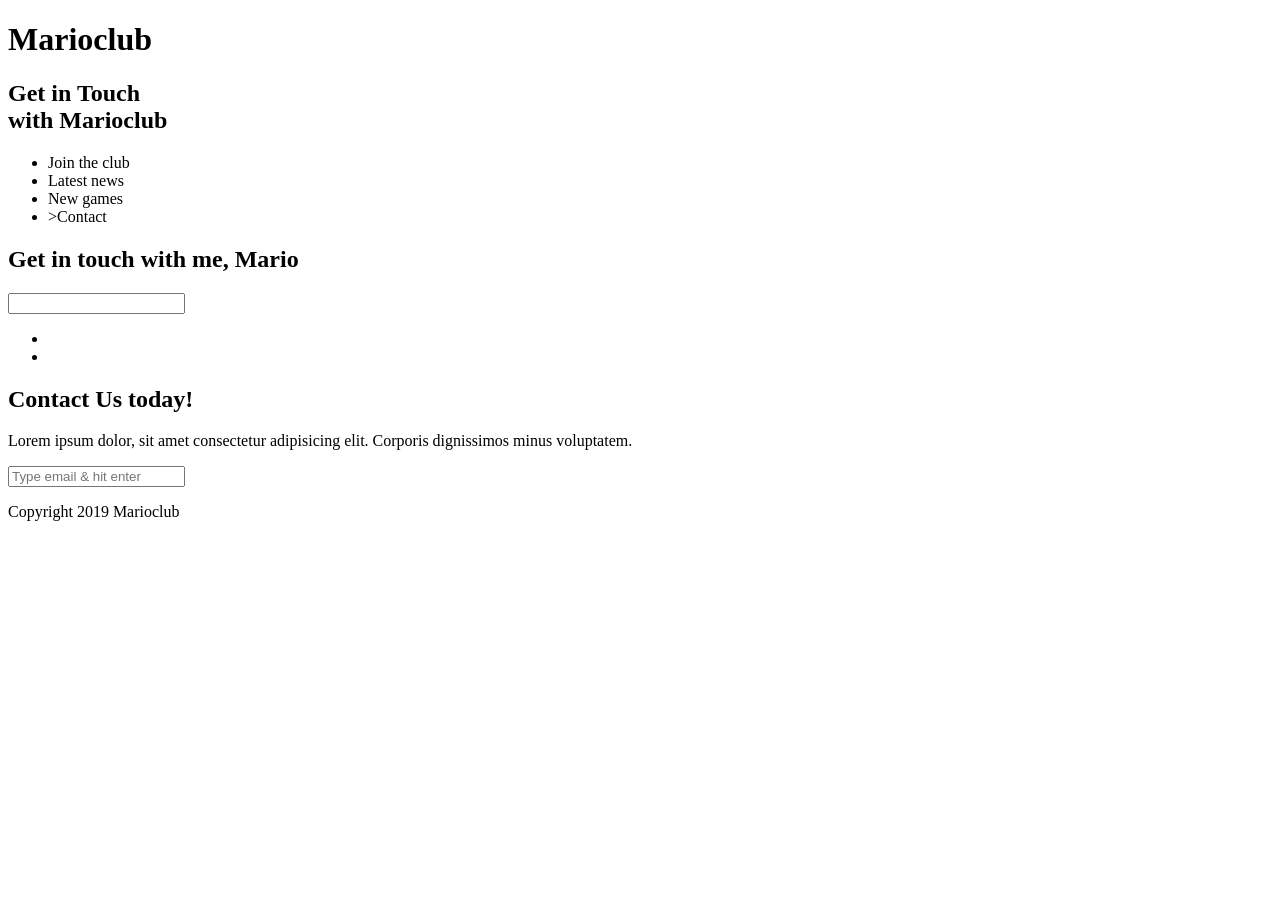
==== contact.html @ f5773686 "." ====
<!DOCTYPE html>
<html lang="en">

<head>
    <meta name="viewport" content="width=device-width, initial-scale=1.0">
    <!--- Write the correct path to the favicon.ico inside the href attribute below --->
    <link rel="shortcut icon" href="" type="image/x-icon">

    <!--- Write the correct path to the favicon.ico inside the href attribute below --->
    <link rel="icon" href="" type="image/x-icon">

    <!--- Add a link to stylesheet --->
    <title>Marioclub Contact</title>
</head>

<body>
    <header>
        <!--- Convert h1 tag into a clickable link that opens the landingpage - index.html --->
        <h1>Marioclub</h1>
    </header>
    <section class="banner">
        <!--- Add a image tag that displays banner.jpg and add an alt-attribute with following text "marioclub welcome banner"  --->

        <div class="welcome">
            <h2>Get in Touch<br><span>with Marioclub</span></h2>
        </div>
    </section>
    <nav class="main-nav">
        <ul>
            <!--- Add a link around the <li>Join the club</li> tag that refers to index.html --->
            <li>Join the club</li>
            <!--- Add a link tag around the <li>Lastest news</li> tag that refers to news.html --->
            <li>Latest news</li>
            <!--- Add a link tag around the <li>New games</li> tag that refers to games.html  --->
            <li>New games</li>
            <!--- Add a link tag around the <li>Contact</li> tag that refers to contact.html and inside the link tag add a class attribute named "join" --->
            <li>>Contact</li>
        </ul>
    </nav>
    <main>
        <article>
            <h2>Get in touch with me, Mario</h2>
            <form>
                <!--- Add a form input tag that accepts text as input type and with a placeholder attribute that contains following text "Type Firstname", and a name attribute "fname" and finally with a required attribute --->

                <!--- Add a form input tag that accepts text as input type and with a placeholder attribute that contains following text "Type Lastname", and a name attribute "lname" and finally with a required attribute --->

                <!--- Add a break HTML tag --->

                <!--- Add a form input tag that accepts email as input type with a placeholder attribute that contains following text "Type Email", and a name attribute "mail" and finally with a required attribute --->

                <input list="countries" name="country" id="country">
                <datalist id="countries">
                    <option value="Albania">
                    <option value="Austria">
                    <option value="Belarus">
                    <option value="Belgium">
                    <option value="Bosnia">
                    <option value="Bulgaria">
                    <option value="Croatia">
                    <option value="Czech Republic">
                    <option value="Denmark">
                    <option value="Finland">
                    <option value="France">
                    <option value="Georgia">
                    <option value="Germany">
                    <option value="Greece">
                    <option value="Hungary">
                    <option value="Ireland">
                    <option value="Italy">
                    <option value="Kazakhstan">
                    <option value="Lithuania">
                    <option value="Netherlands">
                    <option value="Norway">
                    <option value="Poland">
                    <option value="Portugal">
                    <option value="Romania">
                    <option value="Russia">
                    <option value="Serbia">
                    <option value="Slovakia">
                    <option value="Spain">
                    <option value="Turkey">
                    <option value="Sweden">
                    <option value="Switzerland">
                    <option value="Ukraine">
                    <option value="United Kingdom">
                </datalist>
                <br />
                <!--- Add a form textarea tag with a name attribute "question" and set the rows attribute equal to number "4" and set the cols attribute equal to "40" and finally add a placeholder attribute with following text "Ask a question" --->



                <!--- Add a form input type submit-button which submits all form values to a form-handler and finally add a value attribute with following text "Get in Touch" --->


            </form>
        </article>
        <ul class="images">
            <!--- Add an image tag inside <li> tag that displays image "thumb-1.jpg" and add an alt-attribute with following text "mario thumbnail 1 --->
            <li></li>
            <!--- Add an image tag inside <li> tag that displays image "thumb-2.jpg" and add an alt-attribute with following text "mario thumbnail 2 --->
            <li></li>
        </ul>
    </main>
    <section class="join">
        <h2>Contact Us today!</h2>
        <p>Lorem ipsum dolor, sit amet consectetur adipisicing elit. Corporis dignissimos minus voluptatem.</p>
        <form>
            <input type="email" name="email" placeholder="Type email & hit enter" required>
        </form>

    </section>
    <footer>
        <p class="copyright">Copyright 2019 Marioclub</p>
    </footer>
</body>

</html>
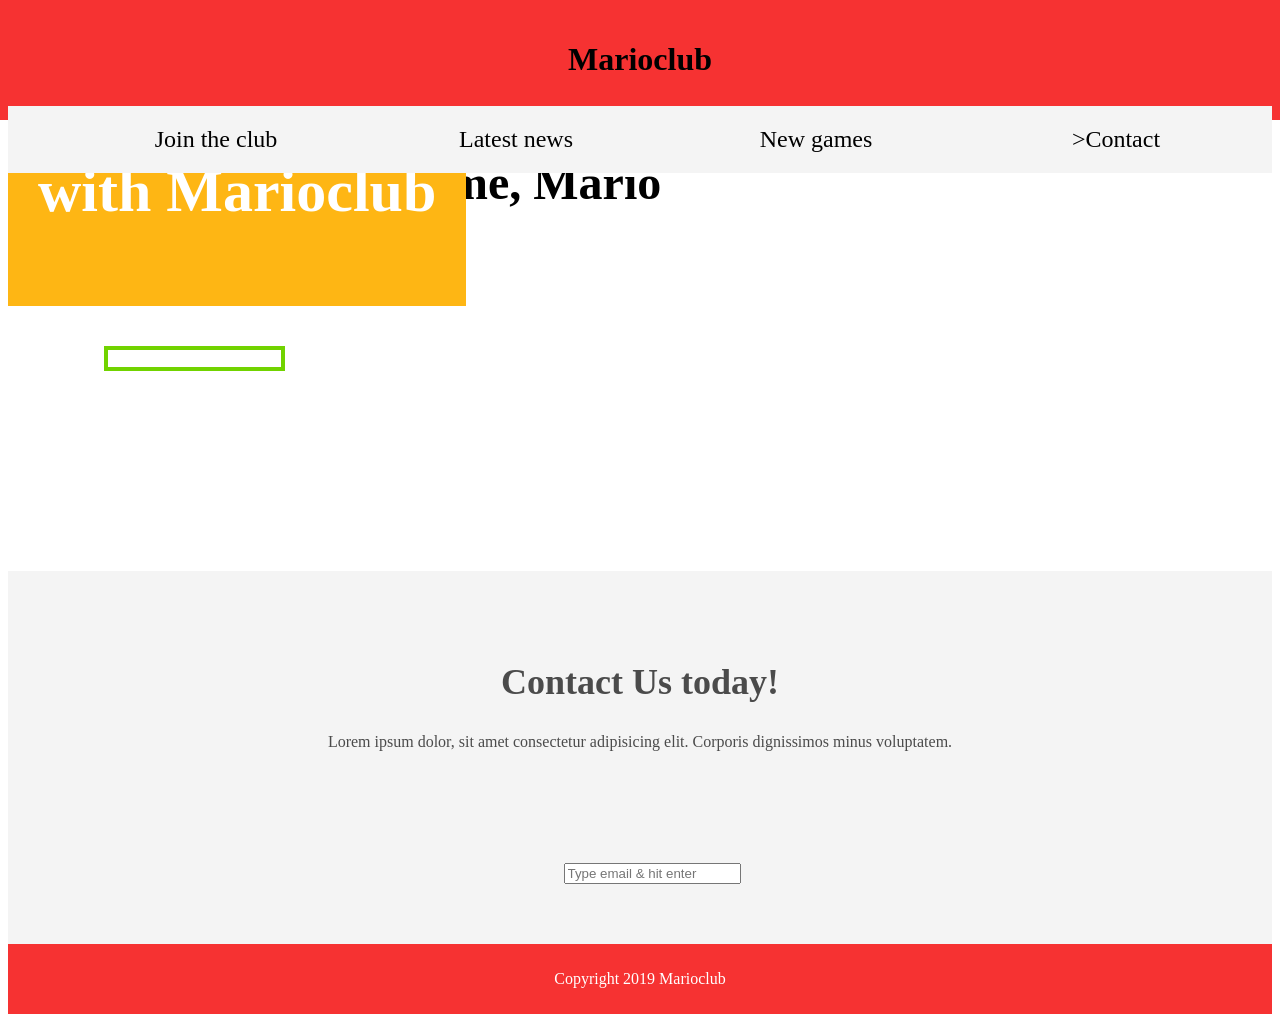
==== commit 5797ccd0: "Header Der er linket til favicon image, og linket til vores Stylesheet. Alt sammen i vores header" ====
--- a/contact.html
+++ b/contact.html
@@ -4,13 +4,15 @@
 <head>
     <meta name="viewport" content="width=device-width, initial-scale=1.0">
     <!--- Write the correct path to the favicon.ico inside the href attribute below --->
-    <link rel="shortcut icon" href="" type="image/x-icon">
+    <link rel="shortcut icon" href="/img/favicon.ico" type="image/x-icon">
 
     <!--- Write the correct path to the favicon.ico inside the href attribute below --->
-    <link rel="icon" href="" type="image/x-icon">
+    <link rel="icon" href="/img/favicon.ico" type="image/x-icon">
 
     <!--- Add a link to stylesheet --->
+    <link rel="stylesheet" href="css/style.css">
     <title>Marioclub Contact</title>
+
 </head>
 
 <body>
--- a/css/style.css
+++ b/css/style.css
@@ -0,0 +1,258 @@
+body, ul, li, h1, h2, a{
+  
+  /* Insert a margin property and set it's value to 0 */
+  /* Insert a padding property and set it's value to 0 */
+  /* Insert a font-family property and set it's value to tahoma
+  font-family: tahoma;
+}
+p{
+  /* Insert a font-size property and set it's value to 18px */
+}
+header{
+  background-color: #F63232;
+  padding: 20px 0;
+  text-align: center;
+  position: fixed;
+  width: 100%;
+  top: 0;
+  left: 0;
+  z-index: 1;
+}
+header h1{
+  /* Insert a color property and set it's value to white  */
+  /* Insert a border property and set it's value to 8px solid white  */
+  /* Insert a display property and set it's value to inline-block  */
+  /* Insert a padding property and set it's value to 6px and 12px  */
+  /* Insert a border-radius property and set it's value to 36px */
+}
+.banner{
+  position: relative;
+}
+.banner img{
+  max-width: 100%;
+}
+.banner .welcome{
+  background:#FEB614;
+  color: white;
+  padding: 30px;
+  font-size: 60px;
+  position: absolute;
+  left: 0;
+  top: 30%;
+} 
+.banner .welcome span{
+  /* Insert a font-size property and set it's value to 1.4em */
+}
+nav{
+  background: #F4F4F4;
+  padding: 20px;
+  position: -webkit-sticky;
+  position: sticky;
+  top: 106px;
+  z-index: 1;
+}
+nav ul{
+  white-space: nowrap;
+  max-width: 1200px;
+  margin: 0 auto;
+  text-align: center;
+}
+nav li{
+  width: 25%;
+  display: inline-block;
+  font-size: 24px;
+}
+nav li a{
+  text-decoration: none;
+  color: #4B4B4B;
+}
+nav li a:hover{
+  /* Insert a text-decoration property and set it's value to underline */
+}
+nav li a.join{
+  color: #F63232;
+}
+main{
+  max-width: 100%;
+  width: 1200px;
+  margin: 80px auto;
+  padding: 0 40px;
+  -webkit-box-sizing: border-box;
+  box-sizing: border-box;
+}
+article h2{
+  /* Insert a color property and set it's value to #F63232  */
+  /* Insert a font-size property and set it's value to 48px */
+  font-size: 48px;
+}
+article p{
+  line-height: 2em;
+  color: #4B4B4B;
+}
+article p::first-line{
+  font-weight: bold;
+  font-size: 1.2em;
+}
+.images{
+  text-align: center;
+  margin: 80px 0;
+  white-space: nowrap;
+}
+.images li{
+  display: inline-block;
+  list-style-type: none;
+  width: 40%;
+  margin: 20px 5%;
+  position: relative;
+}
+.images li:hover{
+  top: -4px;
+}
+.images li img{
+  max-width: 100%;
+}
+.images {
+  display: -webkit-box;
+  display: -ms-flexbox;
+  display: flex;
+  -ms-flex-wrap: wrap;
+  flex-wrap: wrap;
+}
+.coverimage li {
+  -webkit-box-flex: 1;
+  -ms-flex: 0 0 50%;
+  flex: 0 0 50%;
+  margin: 5px;
+  height: 100px;
+}
+section.join{
+  background: #F4F4F4;
+  text-align: center;
+  padding: 60px 20px;
+  color: #4B4B4B;
+}
+section.join h2{
+  font-size: 36px;
+}
+form {
+  /* Insert a padding-left property with following value: 1.5rem */
+  /* Insert a pading-top property with following value: 6rem */
+    padding-left: 1.5rem;
+    padding-top: 6rem;
+}
+form input{
+  /* Insert a margin property and set it's value to 20px and 0  */
+  /* Insert a padding property and set it's value to 10px and 20px */ 
+  /* Insert a font-size property and set it's value to 24px */
+  /* Insert a border-radius property and set it's value to 28px */ 
+  /* Insert a border property and set it's value to 4px solid and white */
+}
+form textarea{
+  margin: 20px 0;
+  padding: 10px 20px;
+  font-size: 24px;
+  border-radius: 28px;
+  border: 4px solid black;
+}
+form input:focus{
+  /* Insert a border property with following values: 4px dashed #4B4B4B */
+  /* Insert a outline property with following values: none */
+}
+form textarea:focus{
+  border: 4px dashed #4B4B4B;
+  outline: none;
+}
+form input:valid{
+  border: 4px solid #71d300;
+}
+input[type="submit"] {
+  /* Insert a width property with following value: 39rem */
+  /* Insert a background-color property with following value: red */
+  /* Insert a font-size property with following value: xx-large */
+  /* Insert a color property with following value: ghostwhite */
+    color: ghostwhite;
+}
+input[type="submit"]:focus {
+    border: 4px dashed ghostwhite;
+    outline: none
+}
+footer{
+  background: #F63232;
+  color: white;
+  padding: 10px;
+  text-align: center;
+}
+
+/* responsive styles */
+
+@media screen and (max-width: 1400px){
+
+  .banner .welcome{
+    font-size: 40px;
+  }
+
+}
+
+@media screen and (max-width: 960px){
+
+  .banner .welcome{
+    font-size: 28px;
+  }
+  nav li{
+    font-size: 18px;
+  }
+
+}
+
+@media screen and (max-width: 700px){
+
+  .banner .welcome{
+    font-size: 20px;
+    position: relative;
+    text-align: center;
+  }
+  .banner .welcome br{
+    display: none;
+  }
+  .banner .welcome span{
+    font-size: 1em;
+  }
+  nav li{
+    font-size: 18px;
+  }
+  .images li{
+    width: 100%;
+    display: block;
+    margin: 20px auto;
+  }
+
+}
+
+@media screen and (max-width: 560px){
+
+  .banner .welcome{
+    font-size: 20px;
+    position: relative;
+    text-align: center;
+  }
+  .banner .welcome br{
+    display: none;
+  }
+  .banner .welcome span{
+    font-size: 1em;
+  }
+  nav li{
+    display: block;
+    width: 100%;
+    margin: 12px 0;
+  }
+  article h2{
+    font-size: 36px;
+  }
+  header, nav{
+    position: relative;
+    top: 0;
+  }
+  
+
+}
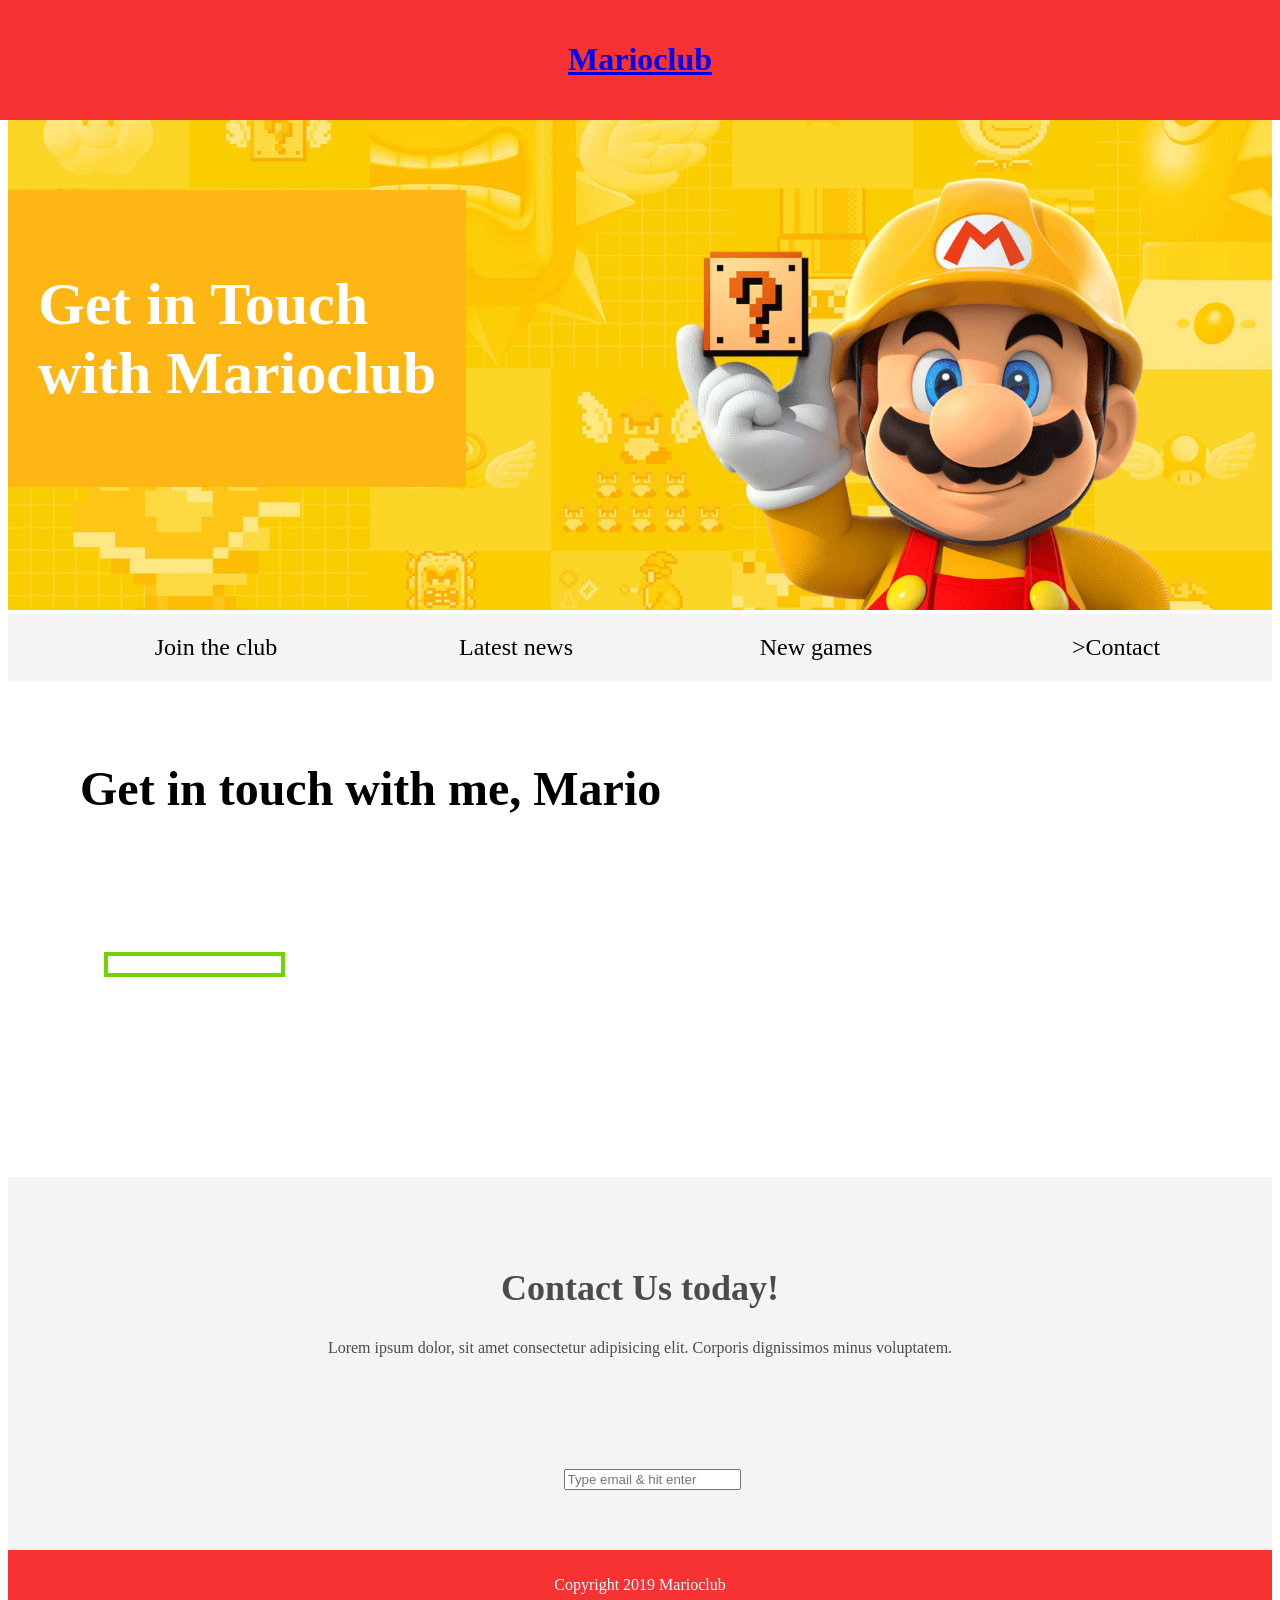
==== commit 5916fec0: "Update contact.html vi har tilføjet et klikbart h1-logo med link til index.html samt bannerbillede m" ====
--- a/contact.html
+++ b/contact.html
@@ -15,18 +15,25 @@
 
 </head>
 
+
+
 <body>
     <header>
         <!--- Convert h1 tag into a clickable link that opens the landingpage - index.html --->
-        <h1>Marioclub</h1>
+        <h1>
+            <a href="index.html">Marioclub</a>
+        </h1>
+
     </header>
     <section class="banner">
         <!--- Add a image tag that displays banner.jpg and add an alt-attribute with following text "marioclub welcome banner"  --->
+        <img src = "/img/banner.jpg" alt= "Marioclub welcome banner">
 
         <div class="welcome">
             <h2>Get in Touch<br><span>with Marioclub</span></h2>
         </div>
     </section>
+
     <nav class="main-nav">
         <ul>
             <!--- Add a link around the <li>Join the club</li> tag that refers to index.html --->
@@ -39,6 +46,8 @@
             <li>>Contact</li>
         </ul>
     </nav>
+
+    
     <main>
         <article>
             <h2>Get in touch with me, Mario</h2>
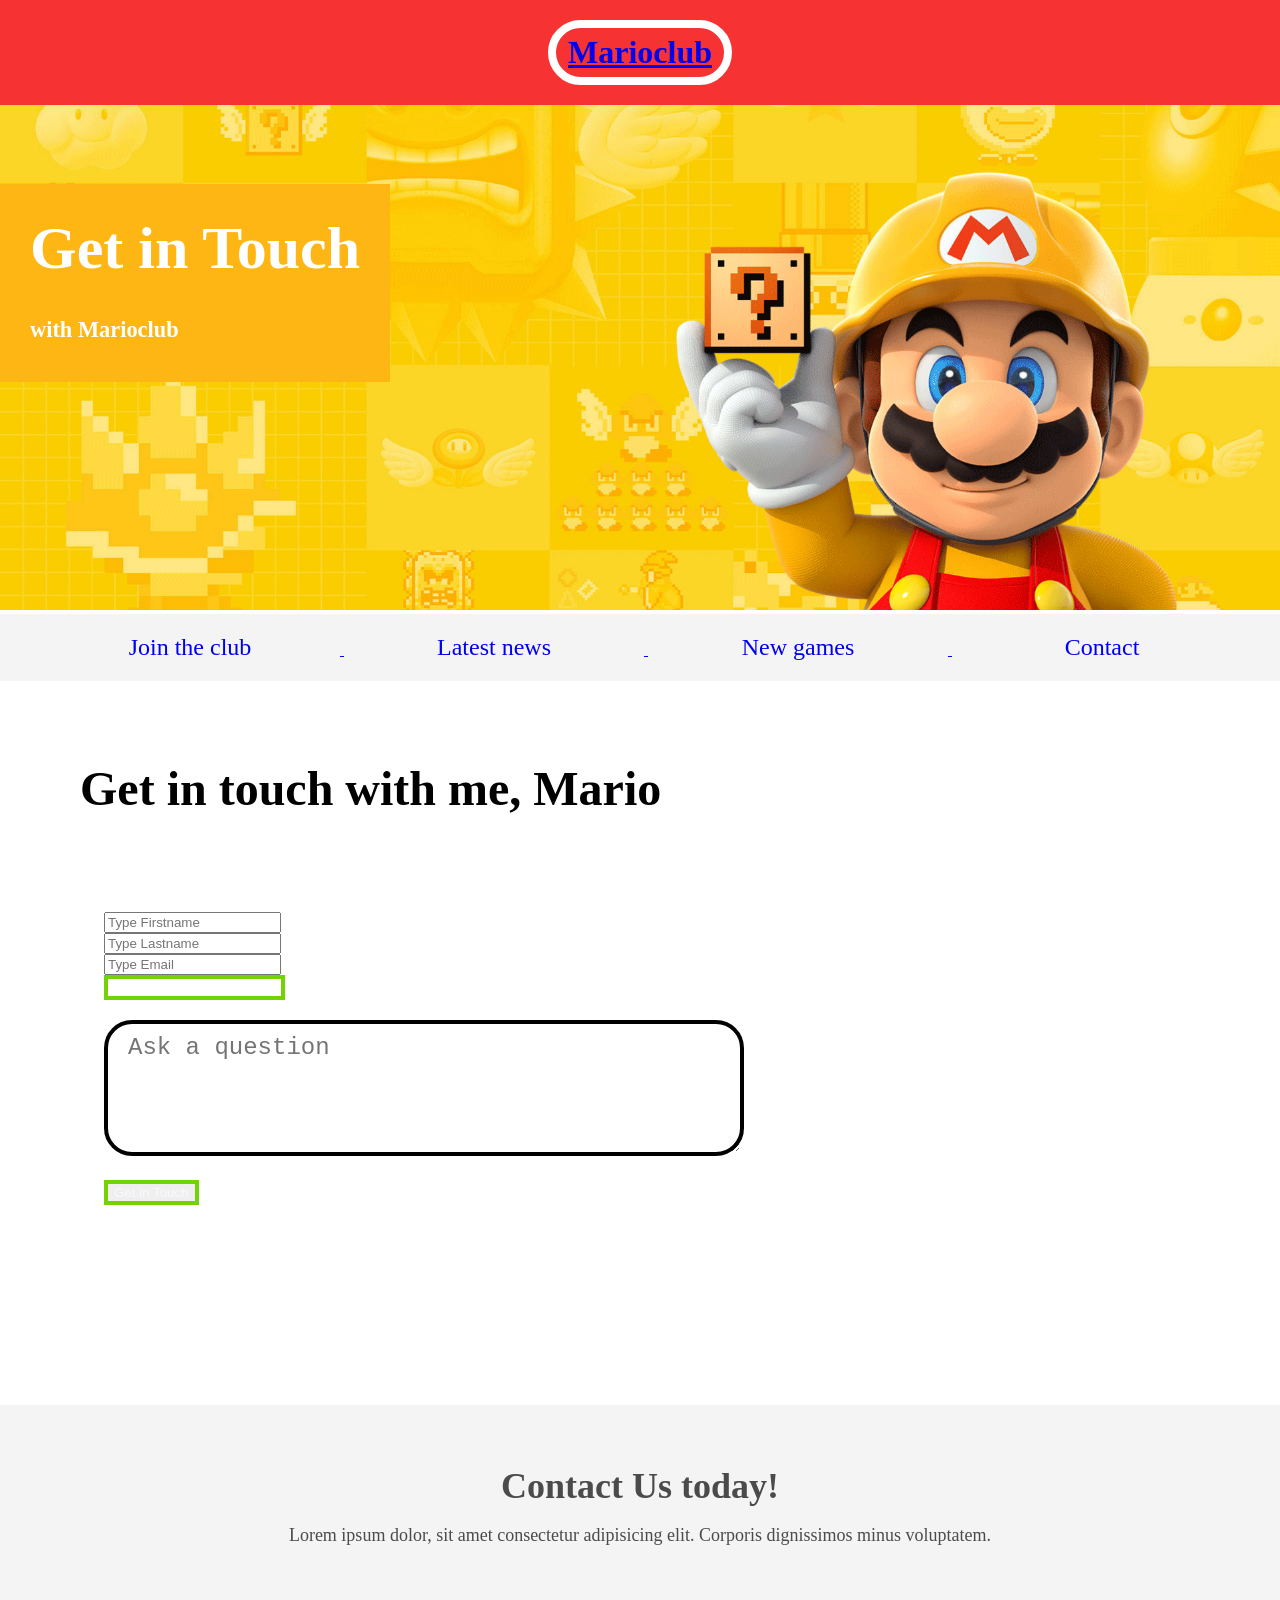
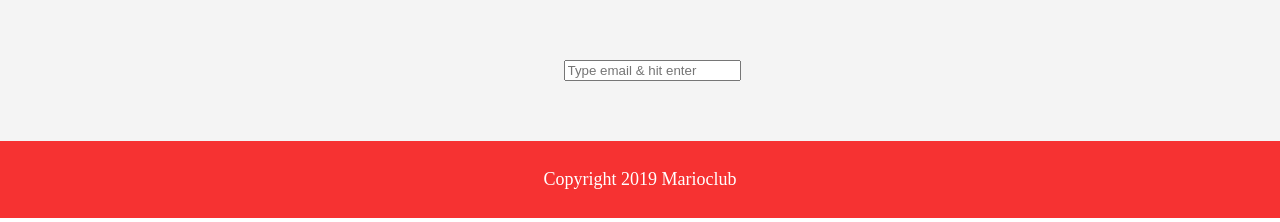
==== commit 7325edb2: "Færdiggjort contact-side Tilføjet navigation med links samt kontaktformular med inputfelter, landeli" ====
--- a/contact.html
+++ b/contact.html
@@ -35,30 +35,49 @@
     </section>
 
     <nav class="main-nav">
-        <ul>
-            <!--- Add a link around the <li>Join the club</li> tag that refers to index.html --->
-            <li>Join the club</li>
-            <!--- Add a link tag around the <li>Lastest news</li> tag that refers to news.html --->
-            <li>Latest news</li>
+
+            <ul>
+        <!--- Add a link around the <li>Join the club</li> tag that refers to index.html --->
+                <a href="index.html">
+                    <li>Join the club</li>
+                </a>
+        <!--- Add a link tag around the <li>Lastest news</li> tag that refers to news.html --->
+                <a href="news.html">
+                    <li>Latest news</li>
+                </a>
             <!--- Add a link tag around the <li>New games</li> tag that refers to games.html  --->
-            <li>New games</li>
-            <!--- Add a link tag around the <li>Contact</li> tag that refers to contact.html and inside the link tag add a class attribute named "join" --->
-            <li>>Contact</li>
-        </ul>
+                <a href="games.html">
+                    <li>New games</li>
+                </a>
+        <!--- Add a link tag around the <li>Contact</li> tag that refers to contact.html and inside the link tag add a class attribute named "join" --->
+                <a href="contact.html" class="join">
+                    <li>Contact</li>
+                </a>
+        
+            </ul>
+     
     </nav>
 
-    
+
     <main>
         <article>
             <h2>Get in touch with me, Mario</h2>
             <form>
-                <!--- Add a form input tag that accepts text as input type and with a placeholder attribute that contains following text "Type Firstname", and a name attribute "fname" and finally with a required attribute --->
 
-                <!--- Add a form input tag that accepts text as input type and with a placeholder attribute that contains following text "Type Lastname", and a name attribute "lname" and finally with a required attribute --->
 
-                <!--- Add a break HTML tag --->
-
-                <!--- Add a form input tag that accepts email as input type with a placeholder attribute that contains following text "Type Email", and a name attribute "mail" and finally with a required attribute --->
+                <input type="text" placeholder="Type Firstname" name="fname" required>
+                
+                <br>
+                
+                <input type="text" placeholder="Type Lastname" name="lname" required>
+                
+                <br>
+                
+                <input type="email" placeholder="Type Email" name="mail" required>
+                
+                <br>
+                
+            
 
                 <input list="countries" name="country" id="country">
                 <datalist id="countries">
@@ -96,12 +115,15 @@
                     <option value="Ukraine">
                     <option value="United Kingdom">
                 </datalist>
+                
                 <br />
-                <!--- Add a form textarea tag with a name attribute "question" and set the rows attribute equal to number "4" and set the cols attribute equal to "40" and finally add a placeholder attribute with following text "Ask a question" --->
+           
+                <textarea name="question" rows="4" cols="40" placeholder="Ask a question"></textarea>
+                
+                <br>
+                
+                <input type="submit" value="Get in Touch">
 
-
-
-                <!--- Add a form input type submit-button which submits all form values to a form-handler and finally add a value attribute with following text "Get in Touch" --->
 
 
             </form>
--- a/css/style.css
+++ b/css/style.css
@@ -1,12 +1,18 @@
 body, ul, li, h1, h2, a{
   
   /* Insert a margin property and set it's value to 0 */
+  margin: 0;
+
   /* Insert a padding property and set it's value to 0 */
-  /* Insert a font-family property and set it's value to tahoma
+  padding: 0;
+
+  /* Insert a font-family property and set it's value to tahoma */
   font-family: tahoma;
 }
+
 p{
   /* Insert a font-size property and set it's value to 18px */
+  font-size: 18px;
 }
 header{
   background-color: #F63232;
@@ -20,10 +26,15 @@
 }
 header h1{
   /* Insert a color property and set it's value to white  */
+  color: white;
   /* Insert a border property and set it's value to 8px solid white  */
+  border: 8px solid white;
   /* Insert a display property and set it's value to inline-block  */
+  display: inline-block;
   /* Insert a padding property and set it's value to 6px and 12px  */
+  padding: 6px 12px;
   /* Insert a border-radius property and set it's value to 36px */
+  border-radius: 36px;
 }
 .banner{
   position: relative;
@@ -42,6 +53,7 @@
 } 
 .banner .welcome span{
   /* Insert a font-size property and set it's value to 1.4em */
+  font-size: 1.4rem;
 }
 nav{
   background: #F4F4F4;
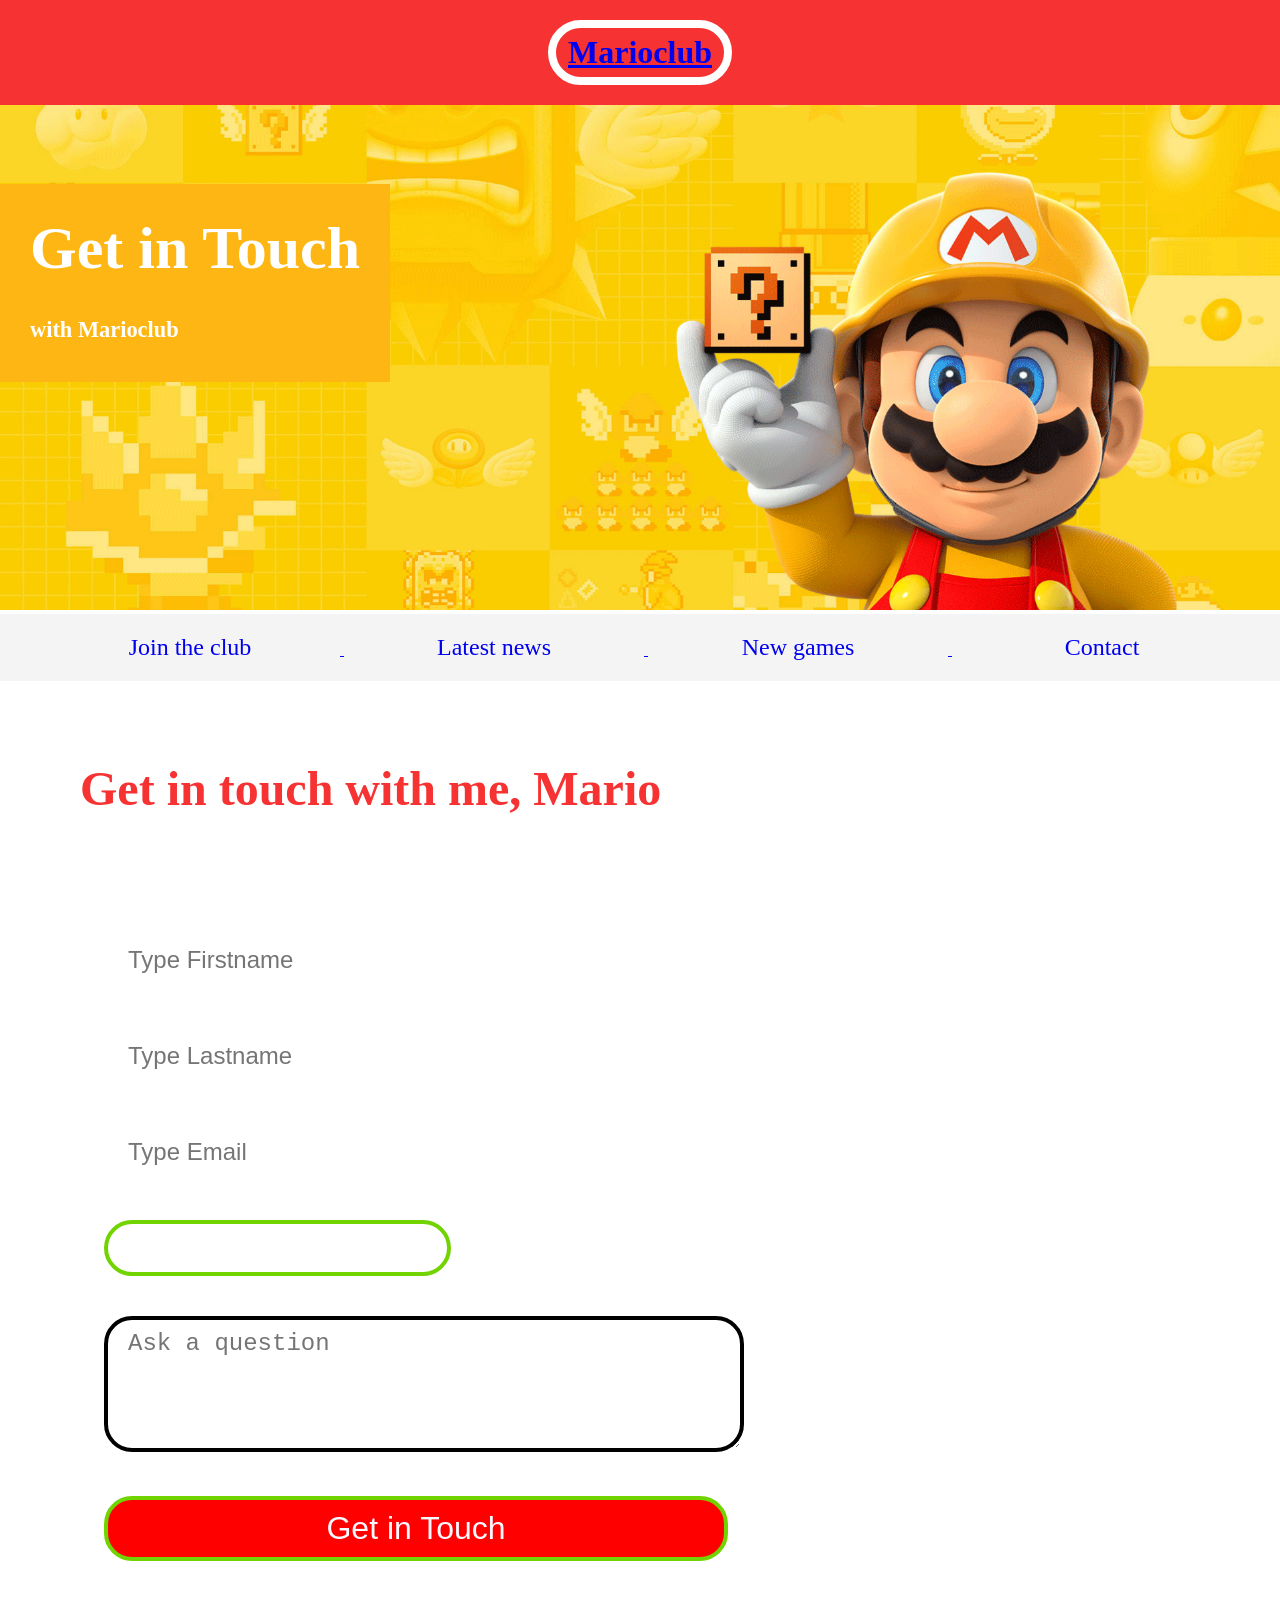
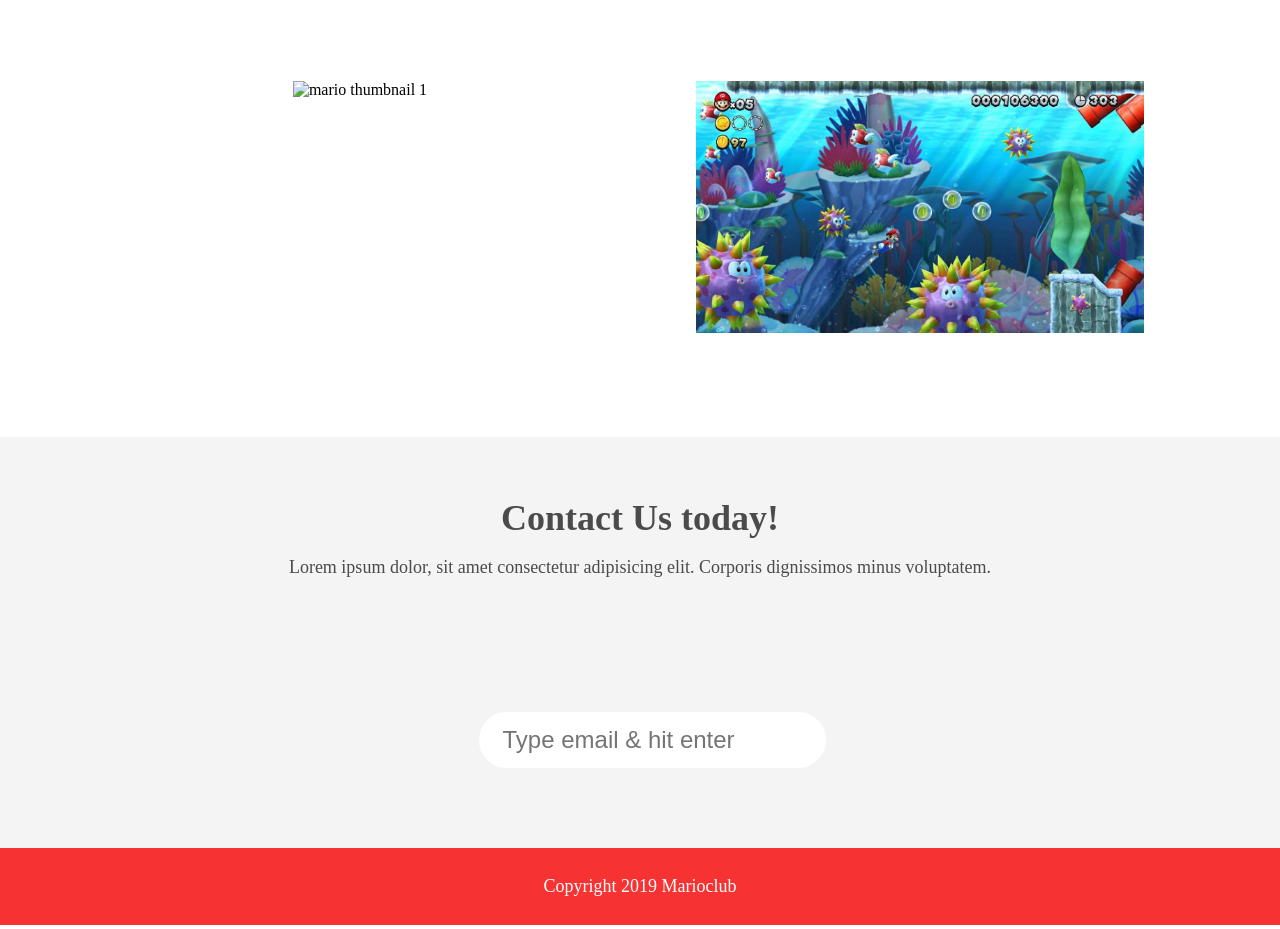
==== commit 8f186f99: "Færdiggjort billeder og indhold på contact-siden Tilføjet billeder med alt-tekster samt færdiggjort " ====
--- a/contact.html
+++ b/contact.html
@@ -115,7 +115,7 @@
                     <option value="Ukraine">
                     <option value="United Kingdom">
                 </datalist>
-                
+
                 <br />
            
                 <textarea name="question" rows="4" cols="40" placeholder="Ask a question"></textarea>
@@ -124,15 +124,17 @@
                 
                 <input type="submit" value="Get in Touch">
 
-
-
             </form>
         </article>
-        <ul class="images">
-            <!--- Add an image tag inside <li> tag that displays image "thumb-1.jpg" and add an alt-attribute with following text "mario thumbnail 1 --->
-            <li></li>
-            <!--- Add an image tag inside <li> tag that displays image "thumb-2.jpg" and add an alt-attribute with following text "mario thumbnail 2 --->
-            <li></li>
+    <ul class="images">
+    <li>
+    <img src="img/thumb-1.jpg" alt="mario thumbnail 1">
+    </li>
+
+    <li>
+    <img src="img/thumb-2.jpg" alt="mario thumbnail 2">
+    </li>
+
         </ul>
     </main>
     <section class="join">
--- a/css/style.css
+++ b/css/style.css
@@ -80,6 +80,7 @@
 }
 nav li a:hover{
   /* Insert a text-decoration property and set it's value to underline */
+  text-decoration: underline;
 }
 nav li a.join{
   color: #F63232;
@@ -94,6 +95,7 @@
 }
 article h2{
   /* Insert a color property and set it's value to #F63232  */
+  color: #F63232;
   /* Insert a font-size property and set it's value to 48px */
   font-size: 48px;
 }
@@ -148,16 +150,21 @@
 }
 form {
   /* Insert a padding-left property with following value: 1.5rem */
+  padding-left: 1.5rem;
   /* Insert a pading-top property with following value: 6rem */
-    padding-left: 1.5rem;
     padding-top: 6rem;
 }
 form input{
   /* Insert a margin property and set it's value to 20px and 0  */
+  margin: 20px 0px;
   /* Insert a padding property and set it's value to 10px and 20px */ 
+  padding: 10px 20px;
   /* Insert a font-size property and set it's value to 24px */
+  font-size: 24px;
   /* Insert a border-radius property and set it's value to 28px */ 
+  border-radius: 28px;
   /* Insert a border property and set it's value to 4px solid and white */
+  border: 4px solid white;
 }
 form textarea{
   margin: 20px 0;
@@ -168,7 +175,9 @@
 }
 form input:focus{
   /* Insert a border property with following values: 4px dashed #4B4B4B */
+  border: 4px dashed #4B4B4B;
   /* Insert a outline property with following values: none */
+  outline: none;
 }
 form textarea:focus{
   border: 4px dashed #4B4B4B;
@@ -179,8 +188,11 @@
 }
 input[type="submit"] {
   /* Insert a width property with following value: 39rem */
+  width: 39rem;
   /* Insert a background-color property with following value: red */
+  background-color: red;
   /* Insert a font-size property with following value: xx-large */
+  font-size: xx-large;
   /* Insert a color property with following value: ghostwhite */
     color: ghostwhite;
 }
